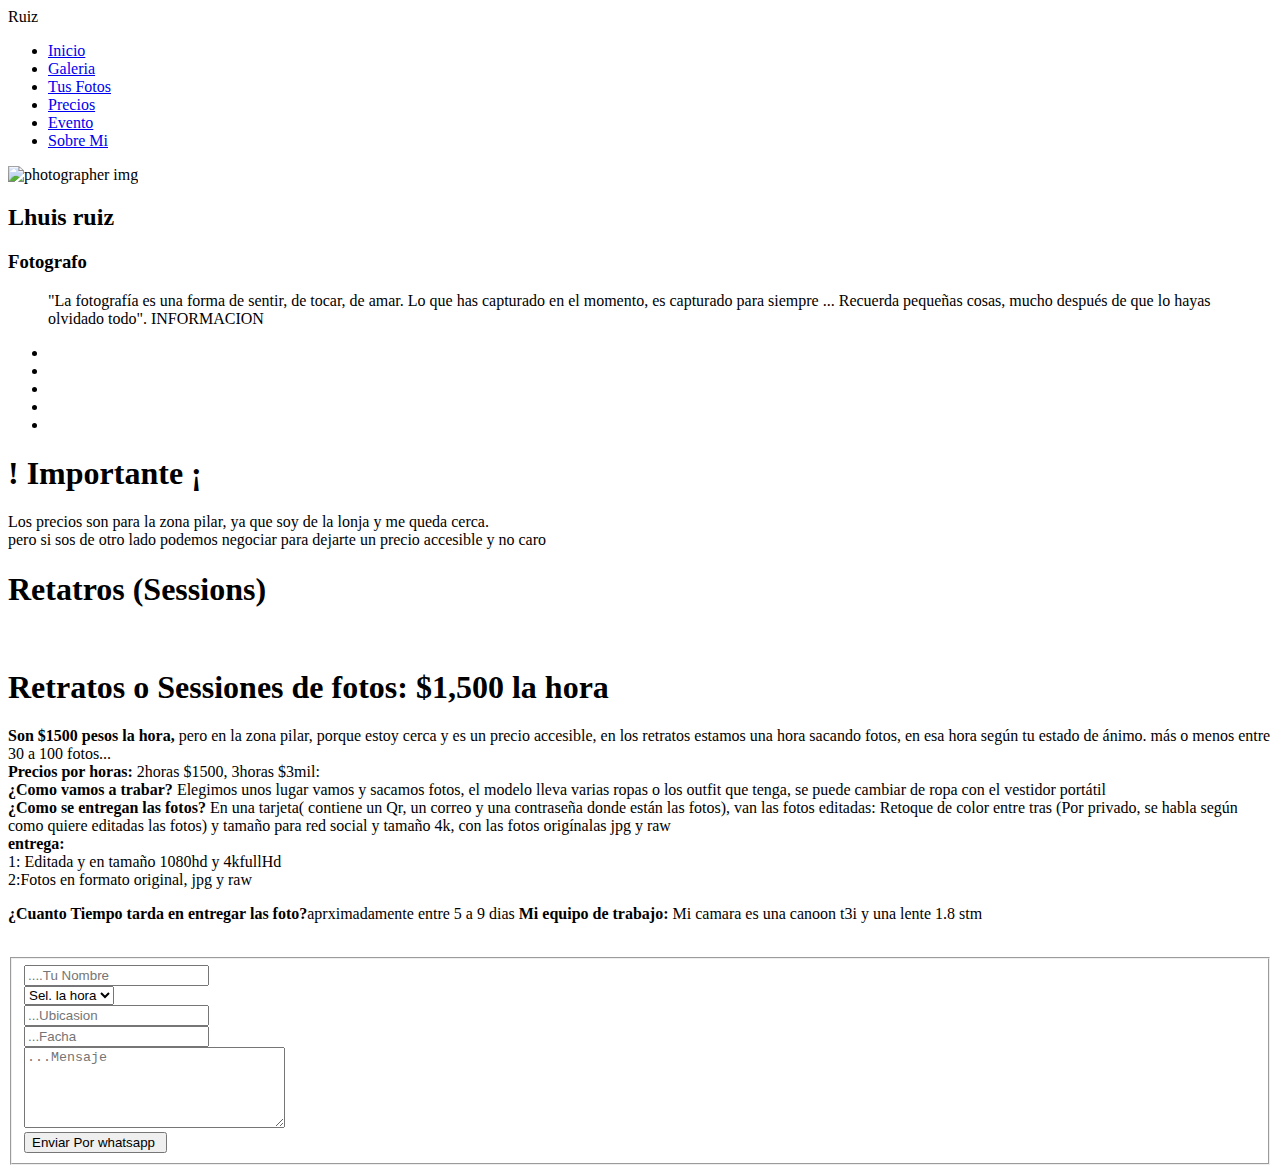
==== index.html @ cb14bfd0 "Update index.html" ====
<!DOCTYPE html>
<html>

<head>
    <meta charset="utf-8">
    <meta http-equiv="X-UA-Compatible" content="IE=edge">
    <title>Galeria</title>
    <meta name="viewport" content="width=device-width, intial-scale=1.0">
    <link rel="stylesheet" href="main.css">
    <script src="https://kit.fontawesome.com/dbed6b6114.js" crossorigin="anonymous"></script>
    <link rel="stylesheet" href="simplelightbox-master/dist/simple-lightbox.css">
    <link rel="icon"
        href="https://res.cloudinary.com/fotoqe123/image/upload/v1647659921/ABAUT/icono_yzdwpv_copia_uhvhqj.png">
    <script src="https://kit.fontawesome.com/49a769d271.js" crossorigin="anonymous"></script>
    <script src="https://ajax.googleapis.com/ajax/libs/jquery/2.1.3/jquery.min.js"></script>
    <script src="js/jquery-3.5.1.min.js"></script>
    <script src="js/main.js"></script>
    <script src="https://kit.fontawesome.com/cd33816f91.js" crossorigin="anonymous"></script>
    <link href="https://fonts.googleapis.com/css2?family=Raleway:wght@300;400;500&display=swap" rel="stylesheet">
    <link rel="stylesheet" href="css/estilos.css">
</head>

<body>

    <!-- header -->
    <header class="header">
        <div class="nav-section">
            <div class="brand-and-navBtn">
                <span class="brand-name">
                    Ruiz
                </span>
                <span class="navBtn flex">
                    <i class="fas fa-bars"></i>
                </span>
            </div>

            <!-- navigation menu -->
            <nav class="top-nav">
                <ul>
                    <li><a href="https://lhuisruiz.github.io/enlace/">Inicio</a></li>
                    <li><a href="https://lhuisruiz.github.io/galeria/">Galeria</a></li>
                    <li><a href="https://lhuisruiz.github.io/galeria/">Tus Fotos</a></li>
                    <li><a href="https://lhuisruiz.github.io/galeria/" class="active">Precios</a></li>
                    <li><a href="#">Evento</a></li>
                    <li><a href="#">Sobre Mi</a></li>
                </ul>
            </nav>

        </div>


        <div class="container about">
            <div class="about-content">
                <div class="about-img flex">
                    <img src="https://res.cloudinary.com/fotoqe123/image/upload/v1647639471/ABAUT/about-img_jicci8.jpg"
                        alt="photographer img">
                </div>
                <h2>Lhuis ruiz</h2>
                <h3>Fotografo</h3>
                <blockquote>
                    "La fotografía es una forma de sentir, de tocar, de amar. Lo que has capturado en el momento, es
                    capturado para siempre ... Recuerda pequeñas cosas, mucho después de que lo hayas olvidado todo".
                    <span>INFORMACION</span>
                </blockquote>
            </div>

            <div class="social-icons">
                <ul>

                    <li>
                        <a href="https://www.youtube.com/channel/UCDEXCMoufh1kKQC_zoiUFTA" target="_blank"><i
                                class="fa-brands fa-youtube"></i></a>
                    </li>
                    <li>
                        <a href="https://www.instagram.com/ruizlhuis/" target="_blank"><i
                                class="fab fa-instagram"></i></a>
                    </li>
                    <li>
                        <a href="https://wa.me/541144382987?TEXT=%20Hola%20como%20estas?,%20Trabajemos%20juntos..%20"
                            target="_blank"><i class="fab fa-whatsapp"></i></a>
                    </li>
                    <li>
                        <a href="https://www.tiktok.com/@ruizlhuis?" target="_blank"><i class="fab fa-tiktok"></i></a>
                    </li>
                    <li>
                        <a href="https://lhuisruiz.github.io/enlace/" target="_blank"><i
                                class="fa-solid fa-link"></i></a>
                    </li>
                </ul>
            </div>
        </div>
    </header>
    <!-- precios -->

    <div class="precios">
        <div class="inportante">
            <h1 class="titulo-inportante">! Importante  ¡</h1>
            <p>Los precios son para la zona pilar, ya que soy de la lonja y me queda cerca. <br> pero si sos de otro
                lado
                podemos negociar para dejarte un precio accesible y no caro
</p>
        </div>
        <div class="container-precios">
            <h1 class="titulo-retratos">Retatros (Sessions)</h1>
            <div class="retratos">
                <div class="columna-1">
                    <img class="retratos-img"
                        src="https://res.cloudinary.com/fotoqe123/image/upload/v1646515462/inicio/gallery1_ccekfh.jpg"
                        alt="">
                </div>
                <div class="columna-2">
                    <h1 class="texto-retratos">Retratos o Sessiones de fotos: $1,500 la hora</h1>
                    <p> <strong> Son $1500 pesos la hora,</strong> pero en la zona pilar, porque estoy cerca y es un
                        precio accesible, en
                        los retratos estamos una hora sacando fotos, en esa hora según tu estado de ánimo. más o menos entre 30 a 100 fotos... <br> <strong>Precios por horas:</strong> 2horas $1500, 3horas $3mil: <br> <strong> ¿Como vamos a trabar? </strong> Elegimos unos lugar vamos y
                        sacamos fotos, el
                        modelo lleva varias ropas o los outfit que tenga, se puede cambiar de ropa con el vestidor
                        portátil <br> <strong> ¿Como se entregan las fotos? </strong> En una tarjeta( contiene un Qr,
                        un correo y una
                        contraseña donde están las fotos), van las fotos editadas: Retoque de color entre tras (Por
                        privado, se habla según como quiere editadas las fotos) y tamaño para red social y tamaño 4k,
                        con las fotos origínalas jpg y raw<br> <strong>entrega:</strong><br>1: Editada y en tamaño
                        1080hd y 4kfullHd <br> 2:Fotos en formato original, jpg y raw

                    </p>
                    <p>
                        <strong>¿Cuanto Tiempo tarda en entregar las foto?</strong>aprximadamente entre 5 a 9 dias 
                        <strong> Mi equipo de trabajo: </strong> Mi camara es una canoon t3i y una lente 1.8 stm
                    </p>
                </div>
                <img class="retratos-img" src="img/71QU+T4QL0L._AC_SY879_.jpg" alt="">
            </div>
            <!--formulario-->
            <body class="fondo">
                <fieldset>
                    <div class="container-perfil">
                        
                    </div>
                   
                    <div class="box">
                
                        <input type="text" name="" class="pnombre" id="nombres" placeholder="....Tu Nombre"
                        autocomplete="off"
                        >
                    </div>
                    <div class="box">
                <select class="selected"  id="marca" name='valor' required>
                            <option selected disabled>Sel. la hora</option>
                            <option>1 hora</option>
                            <option>2 hora</option>
                            <option>3 hora</option>
                          </select>
                    </div>
                    
                    <div class="box">
                        <input type="text" class="pnombre"  name="" id="redes" placeholder="...Ubicasion"
                        autocomplete="off"
                        >
                    </div>
                    <div class="box">
                        <input type="text" class="pnombre"  name="" id="info" placeholder="...Facha"
                        autocomplete="off"
                        >
                    </div>
                    
            
                    
                    <div class="box">
                        <textarea name=""  class="pnombre"  id="mensaje" cols="30" rows="5"
                         placeholder="...Mensaje"></textarea>
                    </div>
                   
                    <div class="box">
                        <button id="send">Enviar Por whatsapp <img class="whatsapp" src="whatsapp.png" alt=""></button>
                    </div>
                </fieldset>
            </body>
            <script src="script.js"></script>
        </div>
    </div>
    </div>


    <footer class="footer">

    </footer>




    <script src="simplelightbox-master/dist/simple-lightbox.js"></script>

    <script src="script.js"></script>
    <script src="ap.js"></script>
</body>

</html>
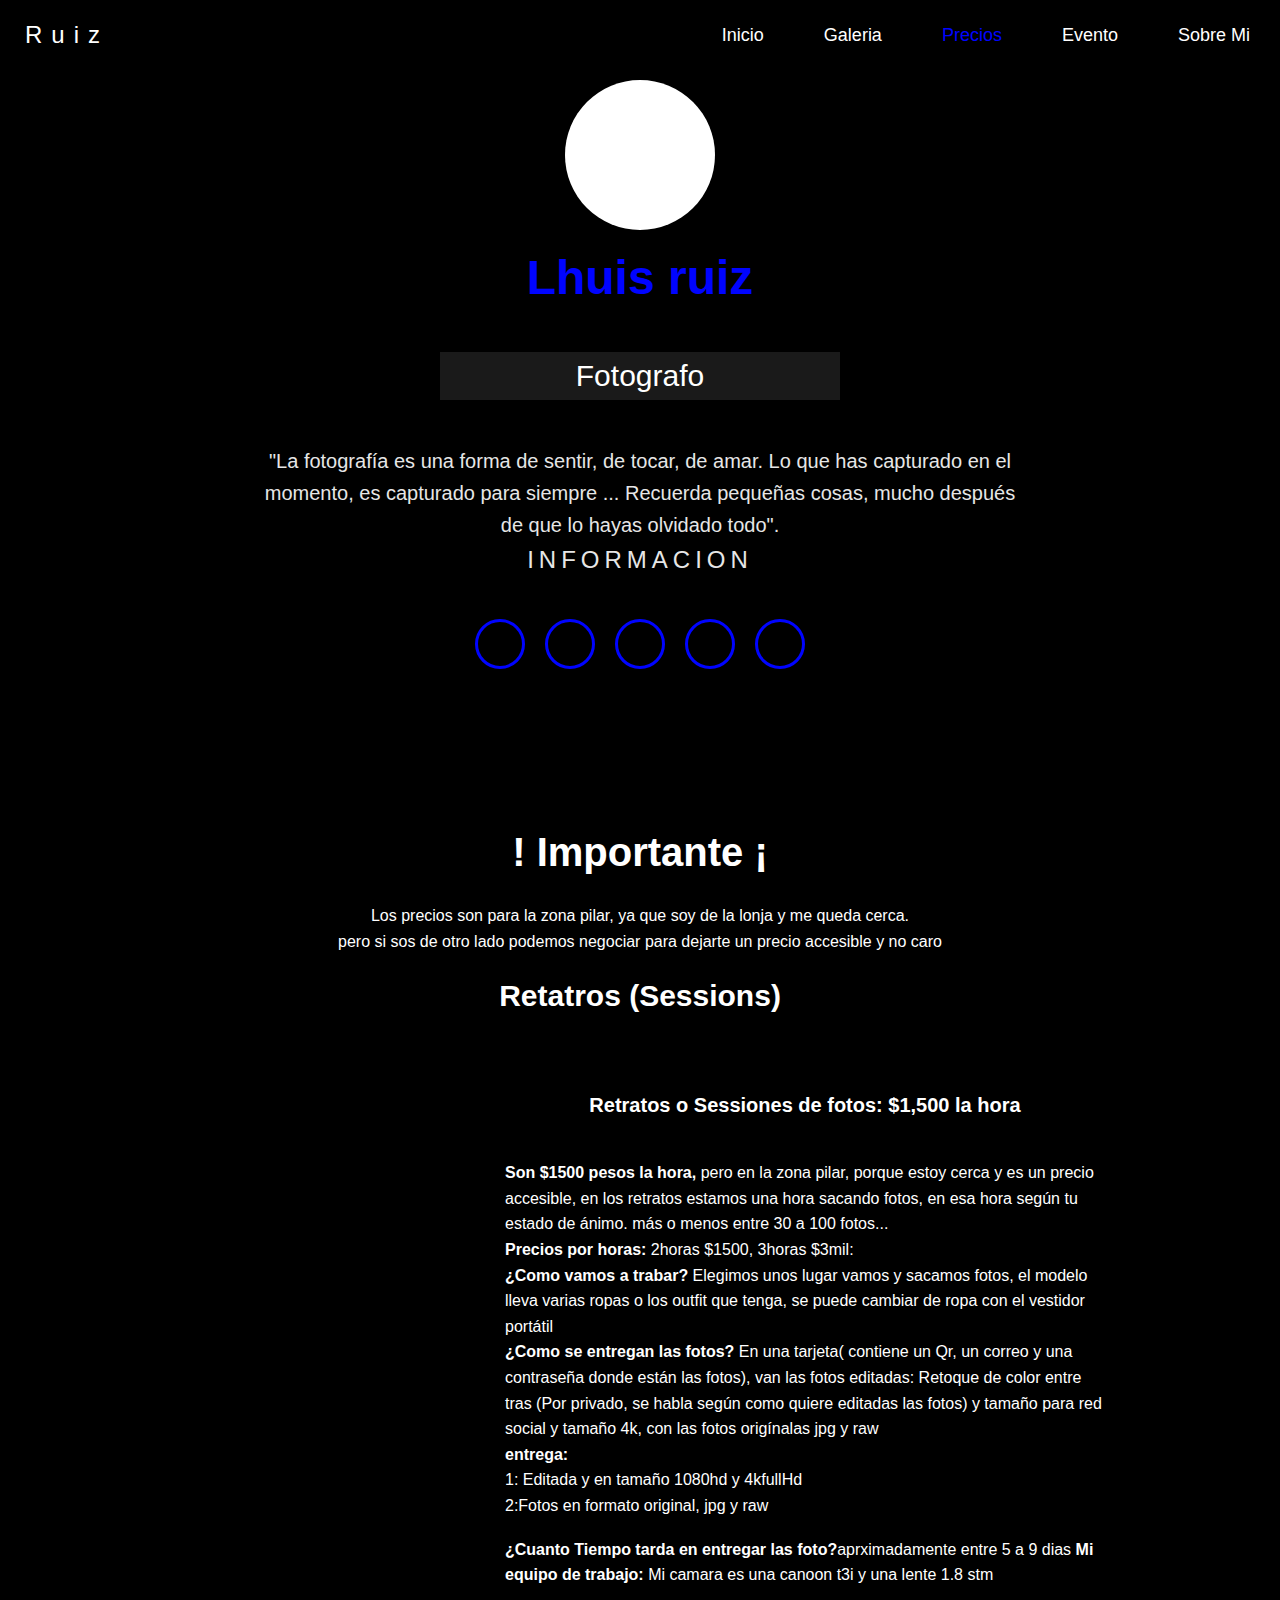
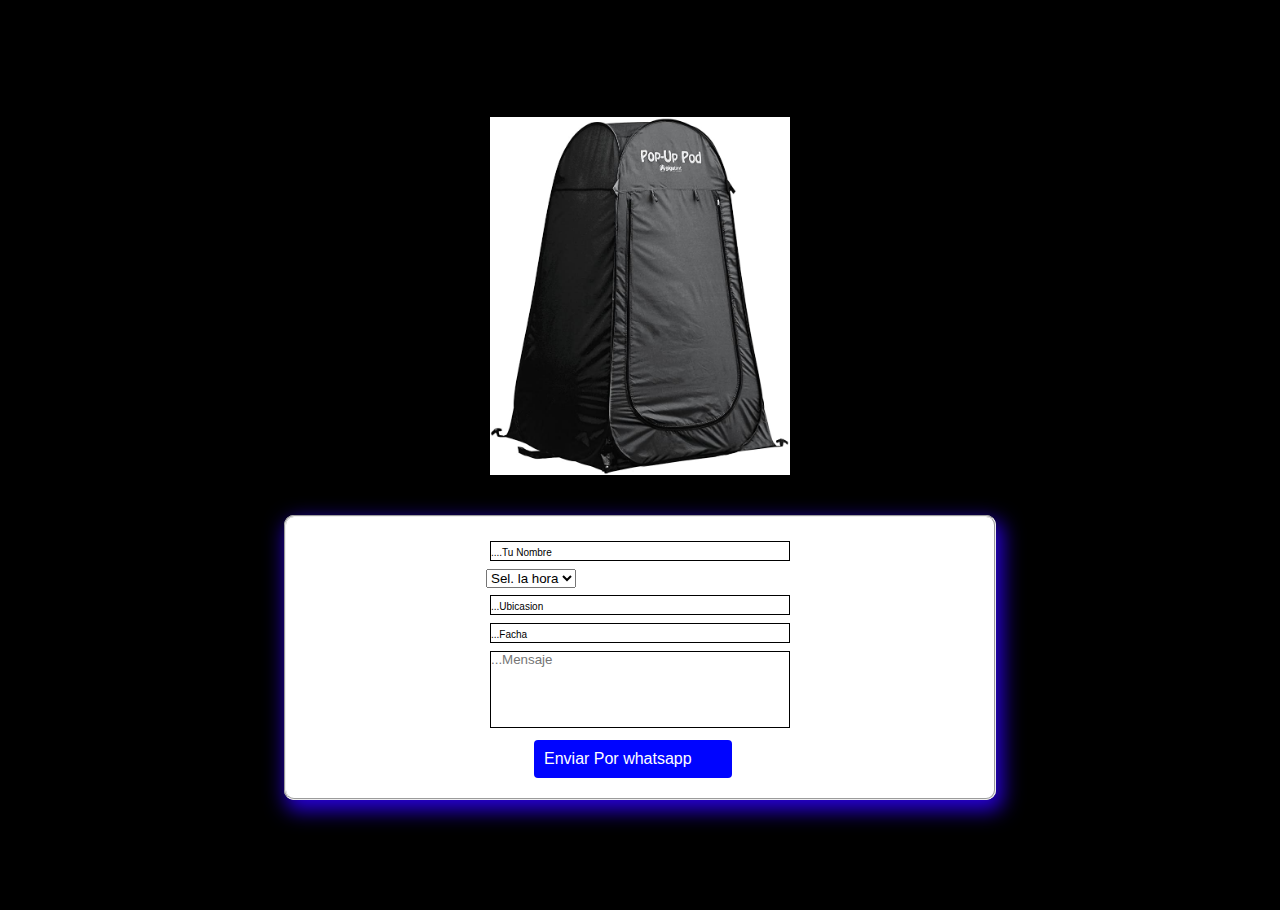
==== commit 1c3635a0: "Update index.html" ====
--- a/index.html
+++ b/index.html
@@ -39,7 +39,7 @@
                 <ul>
                     <li><a href="https://lhuisruiz.github.io/enlace/">Inicio</a></li>
                     <li><a href="https://lhuisruiz.github.io/galeria/">Galeria</a></li>
-                    <li><a href="https://lhuisruiz.github.io/galeria/">Tus Fotos</a></li>
+                  
                     <li><a href="https://lhuisruiz.github.io/galeria/" class="active">Precios</a></li>
                     <li><a href="#">Evento</a></li>
                     <li><a href="#">Sobre Mi</a></li>
--- a/main.css
+++ b/main.css
@@ -0,0 +1,910 @@
+@import url('https://fonts.googleapis.com/css2?family=Roboto:wght@100;300;400;500;700;900&display=swap');
+
+:root{
+    --white: rgb(255, 255, 255);
+    --dark: rgb(20, 20, 20);
+    --dark2: rgba(24, 24, 24, 0.856);
+    --dark3:  #000000;  
+    --lightBlue:  #0004ff;
+    --transition: all 0.5s ease;
+}
+*{
+    padding: 0;
+    margin: 0;
+    box-sizing: border-box; 
+    font-family: 'Roboto', sans-serif;
+}
+body{
+    line-height: 1.6;
+    background-color: var(--dark3);
+}
+img{
+    width: 100%;
+    display: block;
+}
+ul li{
+    list-style: none;
+}
+a{
+    text-decoration: none;
+    color: rgb(255, 255, 255);
+    display: contents;
+}
+
+
+h1, h2, h3, h4, h5, h6, p{
+    margin: 9px 0;
+    color: var(--white);
+}
+.icon-red{
+    display: flex;
+    justify-content: center;
+    align-content: center;
+    flex-direction: row;
+    margin: 20px;
+}
+.pop{
+    width: 40px;
+    height: auto;
+    display: flex;
+    margin: 5px;
+}
+
+/********************** Utility Classes *******************/
+.flex{
+    display: flex;
+    justify-content: center;
+    align-items: center;
+}
+.container{
+    width: 90vw;
+    margin: 0 auto;
+}
+.fotos-original{
+    background-color: rgb(255, 255, 255);
+    color: var(--lightBlue);
+    border: none;
+    display: block;
+    width: 230px;
+    text-align: center;
+    font-size: 15px;
+    padding: 12px;
+    border: 2px solid ;
+    border-radius: 25px;
+    margin: 15px 0;
+    margin-left: auto;
+    margin-right: auto;
+    
+}
+.fotos-original:hover{
+    background: var(--darkGreen);
+    color: #fff;
+}
+.container-galeria{
+    width: 100%;
+
+}
+.btn-galeria{
+    background-color: rgb(0, 0, 0);
+    color: var(--lightBlue);
+    border: none;
+    display: block;
+    width: 280px;
+    text-align: center;
+    font-size: 15px;
+    padding: 5px;
+    border: 2px solid ;
+    border-radius: 25px;
+    margin: 15px auto;
+    
+}
+.btn-galeria:hover{
+    background: var(--darkGreen);
+    color: rgb(255, 255, 255);
+}
+.btn{
+    background: var(--darkGreen);
+    border: none;
+    display: block;
+    width: 150px;
+    text-align: center;
+    color: var(--darkGreen);
+    text-transform: uppercase;
+    background: transparent;
+    font-size: 15px;
+    padding: 12px;
+    border: 2px solid var(--darkGreen);
+    border-radius: 25px;
+    margin: 15px 0;
+    transition: var(--transition);
+}
+.btn:hover{
+    background: var(--darkGreen);
+    color: #fff;
+}
+.active{
+    color: var(--lightBlue)!important;
+}
+
+/**************** end of Utility Classes *******************/
+
+/********************** Header styling *********************/
+
+.header{
+    min-height: 90vh;
+    background: linear-gradient(rgba(0, 0, 0, 0.6), rgba(0, 0, 0, 0.6)), url("https://res.cloudinary.com/fotoqe123/image/upload/v1647639472/ABAUT/header_qakwad.jpg") center/cover no-repeat;
+    color: #fff;
+}
+
+.top-nav a{
+    color: #fff;
+}
+.brand-and-navBtn{
+    background: #000;
+    position: relative;
+    z-index: 999;
+    height: 70px;
+    display: flex;
+    justify-content: space-between;
+    align-items: center;
+    font-weight: 500;
+    font-size: 24px;
+    padding: 15px 25px;
+    color: var(--white);
+}
+.brand-name{
+    letter-spacing: 9px;
+    cursor: pointer;
+}
+.navBtn{
+    width: 40px;
+    height: 40px;
+    border: 1px solid var(--white);
+    cursor: pointer;
+}
+.navBtn:hover{
+    background: #fff;
+    color: #000;
+    transition: var(--transition);
+}
+.top-nav{
+    background: #000;
+    transform: translateY(-600px);
+    transition: var(--transition);
+}
+.showNav{
+    transform: translateY(0);
+}
+.search-icon{
+    display: none;
+}
+.top-nav ul li{
+    padding: 10px 0;
+}
+.top-nav ul a{
+    position: relative;
+    font-weight: 500;
+    font-size: 18px;
+    text-align: center;
+    display: block;
+}
+.top-nav ul a::after{
+    content: "";
+    height: 2px;
+    background: var(--lightBlue);
+    position: absolute;
+    bottom: -5px;
+    left: 50%;
+    transform: translateX(-50%);
+    width: 0;
+    transition: var(--transition);
+}
+.top-nav ul a:hover::after{
+    width: 100px;
+}
+.about{
+    margin-top: -250px;
+}
+/*Tamaño*/
+.about-content img{
+    width: 140px;
+    height: 140px;
+    border-radius: 50%;
+}
+.about-img{
+    background: #fff;
+    width: 150px;
+    height: 150px;
+    margin: 10px auto;
+    border-radius: 50%;
+}
+.about-content h2{
+    font-size: 48px;
+    text-align: center;
+    margin-bottom: 35px;
+    color: var(--lightBlue);
+}
+.about-content h3{
+    color: #fff;
+    font-size: 30px;
+    font-weight: 100;
+    background: rgba(255, 255, 255, 0.1);
+    width: 400px;
+    margin: 35px auto;
+    text-align: center;
+}
+blockquote{
+    margin-top: 5px;
+    font-size: 20px;
+    font-weight: 300;
+    opacity: 0.9;
+    width: 60vw;
+    margin: 45px auto 15px auto;
+    text-align: center;
+}
+blockquote span{
+    font-size: 24px;
+    text-transform: uppercase;
+    color: var(--white);
+    font-weight: 300;
+    letter-spacing: 5px;
+    display: block;
+}
+.social-icons{
+    width: 350px;
+    margin: 40px auto 0 auto;
+    padding-bottom: 30px;
+}
+.social-icons ul a{
+    color: #f7f7f7;
+    font-size: 30px;
+    display: block;
+    width: 50px;
+    height: 50px;
+    border: 3px solid var(--lightBlue);
+    border-radius: 50%;
+    display: flex;
+    justify-content: center;
+    align-items: center;
+    transition: var(--transition);
+}
+.social-icons ul{
+    display: flex;
+    justify-content: space-around;
+}
+.social-icons ul a:hover{
+    background: var(--lightBlue);
+    border-color: var(--lightBlue);
+}
+
+.social-icons-2{
+    width: 350px;
+    margin: 40px auto 0 auto;
+    padding-bottom: 30px;;
+}
+.social-icons-2 ul a{
+    color: rgb(255, 255, 255);
+    font-size: 30px;
+    display: block;
+    width: 50px;
+    height: 50px;
+    border: 1px solid rgb(255, 255, 255);
+    border-radius: 50%;
+    display: flex;
+    justify-content: center;
+    align-items: center;
+    transition: var(--transition);
+}
+.social-icons-2 ul{
+    display: flex;
+    justify-content: space-around;
+}
+.social-icons-2 ul a:hover{
+    background: var(--lightBlue);
+    border-color: var(--lightBlue);
+}
+
+/********************* End of Header ***********************/
+
+/*********************** Main section ********************/
+
+/**************** index.html *************/
+
+/* section one */
+.section-one{
+    margin: 40px 0;
+    min-height: 100vh;
+}
+.sec-one-left{
+    height: 100vh;
+    background: url("https://sn3302files.storage.live.com/[base64]/project-main.jpg?psid=1&width=475&height=613") center/cover no-repeat;
+    box-shadow: 0px 0px 14px -1px rgba(0, 0, 0, 0.75);
+    -webkit-box-shadow: 0px 0px 14px -1px rgba(0, 0, 0, 0.75);
+    -moz-box-shadow: 0px 0px 14px -1px rgba(0, 0, 0, 0.75);
+}
+.sec-one-left div{
+    color: #fff;
+    height: 100%;
+    display: flex;
+    flex-direction: column;
+    justify-content: flex-end;
+    padding: 30px;
+    padding-bottom: 107;
+}
+.sec-one-left div h3{
+    font-size: 28px;
+    opacity: 0.9;
+}
+.sec-one-left div p{
+    font-weight: 300;
+    opacity: 0.8;
+    padding-bottom: 10%;
+}
+.sec-one-right h3{
+    color: var(--lightGrey);
+}
+.sec-one-right >h3{
+    text-align: center;
+}
+.sec-one-right p{
+    opacity: 0.9;
+    font-weight: 300;
+    color: #fff;
+    
+}
+.work-content{
+    margin: 50px 0;
+}
+.work-imgs{
+    display: grid;
+    grid-template-columns: repeat(2, 1fr);
+    grid-column-gap: 20px;
+}
+.work-img-1{
+    background: linear-gradient(rgba(0, 0, 0, 0), rgba(0, 0, 0, 0.6)), url("https://sn3302files.storage.live.com/[base64]/porject-1.jpg?psid=1&width=613&height=613&cropMode=center") center/cover no-repeat;
+    height: 400px;
+    transition: var(--transition);
+}
+.work-img-2{
+    background: linear-gradient(rgba(0, 0, 0, 0), rgba(0, 0, 0, 0.6)), url("https://sn3302files.storage.live.com/[base64]/porject-2.jpg?psid=1&width=492&height=613") center/cover no-repeat;
+    height: 400px;
+    transition: var(--transition);
+}
+.work-imgs div:hover{
+    box-shadow: 0 0 8px #000;
+    -webkit-box-shadow: 0 0 8px #000;
+    -moz-box-shadow: 0 0 8px #000;
+}
+
+
+.inst-foto1{
+    color: rgba(255, 255, 255, 0.582);
+    font-size: 250%;
+    margin: 10px;
+
+}
+
+.inst-foto2{
+    color: rgba(255, 255, 255, 0.582);
+    font-size: 250%;
+    margin: 10px;
+
+}
+
+.button {
+    background-color: var(--dark3);
+    border: none;
+    color: var(--white);
+    padding: 10px 30px;
+    text-align: center;
+    font-size: 15px;
+    width: 96%;
+    margin: 4px -1px;
+    opacity: 0.8;
+    transition: 0.3s;
+    display: inline-block;
+    text-decoration: none;
+    cursor: pointer;
+    margin: 4px 2px;
+  }
+
+.button-2 {
+    background-color: var(--dark3);
+    border: none;
+    color: var(--white);
+    padding: 10px 1px;
+    text-align: center;
+    font-size: 15px;
+    width: 47%;
+    margin: 4px -1px;
+    opacity: 0.8;
+    transition: 0.3s;
+    display: inline-block;
+    text-decoration: none;
+    cursor: pointer;
+    margin: 4px 2px;
+  }
+
+
+
+/* section two */
+.section-two{
+    margin: 40px 0;
+}
+.section-two h2{
+    text-align: center;
+    font-size: 40px;
+    color: #fff;
+}
+.section-two span{
+    color: var(--darkGrey);
+    text-align: center;
+    display: block;
+    font-size: 20px;
+    margin-bottom: 30px;
+}
+.insta-imgs{
+    display: grid;
+    grid-template-columns: repeat(2, 1fr);
+}
+.insta-imgs > div{
+    position: relative;
+    color: #fff;
+}
+.icon-overlay{
+    position: absolute;
+    color: #fff;
+    top: 0;
+    left: 0;
+    width: 100%;
+    height: 100%;
+    font-size: 50px;
+    background: rgba(60, 50, 194, 0.4);
+    opacity: 0;
+    transition: var(--transition);
+}
+.insta-imgs > div:hover .icon-overlay{
+    opacity: 1;
+    color: #fff;
+    text-decoration: none;
+}
+
+
+.selecciones{
+    margin-top: 1px;
+    margin-bottom: 1px;
+    color: var(--white)
+    font-weight: 300;
+}
+
+
+.enlase-contacto{
+    color: var(--lightBlue);
+    font-size: 19px;
+    font-weight: 700;
+}
+.p-arriba{
+    margin-top: 20px;
+}
+.p-abajo{
+    margin-left: 50px;
+}
+/************* end of index.html ***********/
+
+
+
+/**************** gallery.html ***************/
+
+/* section three */
+.section-three{
+    margin: 40px 0;
+}
+.single-img{
+    position: relative;
+    margin: 10px;
+}
+.single-img-content{
+    position: absolute;
+    bottom: 0;
+    left: 0;
+    right: 0;
+    color: #fff;
+    padding: 5px 30px;
+    background: var(--dark2);
+}
+.single-img-content h3{
+    font-size: 18px;
+    font-weight: 300;
+    
+}
+
+/************** end of gallery.html ***********/
+
+
+
+/****************** blog.html ****************/
+
+/* section four */
+.section-four{
+    margin: 40px 0;
+}
+.blog{
+    margin: 40px 0;
+}
+.blog-content{
+    padding: 25px;
+    background: #f7f7f7;
+}
+.blog span{
+    display: block;
+}
+.badge{
+    background: var(--lightBlue);
+    width: 140px;
+    border-radius: 5px;
+    padding: 5px 0;
+    color: #fff;
+    text-align: center;
+    margin-bottom: 8px;
+}
+.misc-info{
+    font-size: 14px;
+    color: var(--dark);
+    margin-top: 16px;
+}
+.blog-title{
+    font-size: 20px;
+    font-weight: 900;
+}
+.blog-text{
+    font-weight: 300;
+}
+
+/*************** end of blog.html ***********/
+
+
+
+/*************** contact.html **************/
+
+/* section five */
+.section-five{
+    margin: 40px 0;
+}
+.section-five .container div{
+    margin: 20px 0;
+}
+.contact-top{
+    text-align: center;
+}
+.contact-top h3{
+    font-size: 28px;
+}
+.contact-top p{
+    font-weight: 300;
+    width: 70%;
+    margin: 0 auto;
+}
+.contact-middle div{
+    text-align: center;
+    padding: 25px 0;
+    background: var(--dark);
+    color: #fff;
+}
+.contact-middle div span{
+    display: block;
+}
+.contact-icon{
+    font-size: 30px;
+}
+.contact-middle div span:nth-child(2){
+    font-size: 18px;
+    font-weight: bold;
+}
+.contact-middle div p{
+    font-weight: 300;
+    opacity: 0.7;
+}
+.contact-bottom{
+    margin-top: 50px!important;
+}
+.form input[type = "text"], .form input[type = "email"], .form textarea{
+    width: 100%;
+    font-size: 16px;
+    padding: 10px 15px;
+    margin: 10px 0;
+    border: 1px solid var(--lightBlue);
+    outline: none;
+    border-radius: 5px;
+}
+.contact-bottom .form{
+    padding: 0 20px;
+}
+
+
+/************** end of contact.html **********/
+
+
+
+/******************* Footer Styling *****************/
+
+.footer{
+    background: var(--dark3);
+    color: #fff;
+    padding: 40px 0;
+    text-align: center;
+}
+.footer-container > div{
+    margin: 40px 0;
+}
+.footer-container h2{
+    color: var(--white);
+    font-size: 26px;
+    font-weight: 500;
+    letter-spacing: 7px;
+}
+.footer-container p{
+    opacity: 0.7;
+}
+.subs{
+    background: #000;
+    width: 350px;
+    display: flex;
+    justify-content: space-between;
+    align-items: center;
+    margin: 30px auto;
+}
+.subs i{
+    font-size: 26px;
+    flex: 10%;
+    display: block;
+}
+.subs input{
+    flex: 60%;
+    background: transparent;
+    border: none;
+    font-size: 16px;
+    padding: 0 5px;
+    outline: 0;
+    color: #fff;
+}
+.subs button{
+    flex: 30%;
+    font-size: 16px;
+    padding: 15px 20px;
+    font-weight: bold;
+    background: var(--lightBlue);
+    border: none;
+    transition: var(--transition);
+    cursor: pointer;
+}
+.subs button:hover{
+    color: #fff;
+}
+.footer > p{
+    text-align: center;
+    font-size: 14px;
+}
+
+
+
+.container-categoria{
+    width: 100%;
+    background-color: rgb(2, 10, 29);
+    padding: 20px 0;
+}
+
+.container-categoria ul{
+    display: flex;
+    justify-content: space-around;
+    
+}
+.container-categoria ul li a{
+    color: #fff;
+    font-family: 'Roboto', sans-serif;
+    font-size: 20px;
+    padding: 4px 10px;
+    background-color: rgba(31, 0, 170, 0.945);
+    border-radius: 50px;
+
+}
+.red-social{
+    color: rebeccapurple;
+    margin-top: 10px;
+    margin-right: 10px;
+    margin-left: 10%;
+}
+
+************** end of footer ****************
+
+
+
+/***************** Media Queries *****************/
+
+@media screen and (min-width: 678px){
+    /* section five */
+    .contact-middle{
+        display: grid;
+        grid-template-columns: repeat(4, 2fr);
+        grid-column-gap: 20px;
+    }
+
+}
+
+@media screen and (min-width: 800px){
+    /* section two */
+    .insta-imgs{
+        grid-template-columns: repeat(4, 1fr);
+    }
+
+    /* section three */
+    .gallery{
+        display: grid;
+        grid-template-columns: repeat(2, 1fr);
+    }
+
+    /* section four */
+    .blog-wrapper-sm{
+        display: grid;
+        grid-template-columns: repeat(2, 1fr);
+        grid-gap: 20px;
+    }
+    
+}
+
+@media screen and (min-width: 992px){
+    /* header & footer */
+    .nav-section{
+        display: flex;
+        justify-content: space-between;
+    }
+    .navBtn{
+        display: none;
+    }
+    .brand-and-navBtn{
+        flex: 0 0 10%;
+        background: none;
+    }
+    .top-nav{
+        flex: 0 1 80%;
+        display: flex;
+        justify-content: flex-end;
+        align-items: center;
+        transition: transform 0s ease;
+        transform: translateY(0);
+        background: transparent;
+    }
+    .top-nav ul{
+        display: flex;
+    }
+    .top-nav ul li{
+        margin-right: 30px;
+        margin-left: 30px;
+    }
+    .about{
+        margin-top: 0;
+    }
+    .search-icon{
+        flex: 0 0 10%;
+        display: block;
+        display: flex;
+        justify-content: center;
+        align-items: center;
+        font-size: 24px;
+        cursor: pointer;
+        transition: var(--transition);
+    }
+    .search-icon i:hover{
+        transform: scale(1.2);
+    }
+
+    /* section five */
+    .contact-middle{
+        grid-template-columns: repeat(4, 1fr);
+    }
+    .contact-bottom{
+        display: grid;
+        grid-template-columns: repeat(2, 1fr);
+        grid-column-gap: 40px;
+    }
+}
+
+
+@media screen and (min-width: 1000px){
+    /* section one */
+    .section-one .container{
+        display: grid;
+        grid-template-columns: repeat(2, 1fr);
+        grid-column-gap: 50px;
+    }
+    .sec-one-left{
+        align-self: center;
+    }
+    .work-content{
+        margin-top: 0;
+    }
+    .sec-one-left{
+        height: 100%;
+    }
+
+    /* section four */
+    .blog-wrapper-lg{
+        display: grid;
+        grid-template-columns: repeat(3, 1fr);
+        grid-gap: 20px;
+    }
+
+    /* footer */
+    .footer-container{
+        display: grid;
+        grid-template-columns: repeat(3, 1fr);
+        grid-gap: 20px;
+    }
+}
+
+@media screen and (min-width: 1200px){
+    /* footer */
+    .footer-container > div{
+        width: 60%;
+        margin-left: auto;
+        margin-right: auto;
+    }
+
+    /* section three */
+    .gallery{
+        grid-template-columns: repeat(4, 2fr);
+    }
+}
+
+@media screen and (min-width: 1400px){
+    /* section four */
+    .blog-wrapper-sm{
+        grid-template-columns: repeat(4, 2fr);
+    }
+}
+
+/*************** extra small sized screen ******************/
+
+@media screen and (max-width: 500px){
+    /* overall styling */
+    .header{
+        padding-bottom: 30px;
+    }
+
+    .about-content h3{
+        width: 100%;
+    }
+    .about-content blockquote{
+        font-size: 16px;
+        width: 100%;
+    }
+    .subs{
+        width: 280px;
+    }
+    .subs i{
+        display: none;
+    }
+    .subs input{
+        width: 100%;
+    }
+    .subs button{
+        padding-left: 8px;
+        padding-right: 8px;
+    }
+    h2{
+        font-size: 30px!important;
+    }
+    h3{
+        font-size: 20px!important;
+    }
+    p{
+        font-size: 15px;
+    }
+    .btn{
+        font-size: 14px;
+        padding: 8px 0;
+    }
+    .work-imgs{
+        grid-template-columns: 1fr;
+        grid-row-gap: 20px;
+    }
+}
--- a/css/estilos.css
+++ b/css/estilos.css
@@ -0,0 +1,213 @@
+*{
+    margin: 0;
+    padding: 0;
+    box-sizing: border-box;
+    font-family: 'Raleway';
+}
+
+.texto{
+    margin: 30px auto;
+    width: 80%;
+}
+
+
+
+.texto p{
+    font-size: 20px;
+}
+.precios{
+    width: 100%;
+    display: flex;
+    justify-content: center;
+    align-items: center;
+    flex-direction: column;
+}
+.inportante{
+    width: 80%;
+    height: auto;
+    display: flex;
+    justify-content: center;
+    align-items: center;
+    flex-direction: column;
+    text-align: center;
+    
+}
+.titulo-inportante{
+    font-size: 40px;
+    margin-top: 10px;
+    margin-bottom: 10px;
+    
+}
+.container-precios{
+    width: 100%;
+    height: auto;
+    display: flex;
+    flex-wrap: wrap;
+    flex-direction: row;
+    align-content: center;
+    justify-content: center;
+    align-items: center;
+}
+.retratos{
+    width: 100%;
+    height: auto;
+    display: flex;flex-direction: row;
+    align-content: center;
+    justify-content: center;
+    align-items: center; flex-wrap: wrap;
+
+}
+.titulo-retratos{
+    font-size: 30px;
+    
+    font-weight: 800;
+    display: flex;
+   
+    }
+.retratos-img{
+    width: 300px;
+    height: auto;
+    margin: 90px 20px 10px 20px;
+    
+}
+@media only screen and (max-width: 980px){
+    .retratos-img{
+        
+        margin: 10px 20px 10px 20px;}
+}
+.columna-1{
+    width: 310px;
+    margin: 10px;
+    display: flex;
+    justify-content: center;
+    align-items: center;
+    flex-wrap: wrap;
+ 
+}
+.columna-2{
+    width: 600px;
+    height: auto;
+    margin: 30px;
+    display: flex;
+    justify-content: center;
+    align-items: center;
+    flex-wrap: wrap;
+   
+}
+
+
+.texto-retratos{
+    font-size: 20px;
+    margin: 30px;
+    text-align: center;
+}
+.btn-abrir{
+    background: #0004ff;
+    color:#fff;
+    padding: 10px;
+    display: inline-block;
+    border: none;
+    cursor: pointer;
+}
+
+/*from*/
+*{
+    font-family: Arial, Helvetica, sans-serif;
+}
+.fondo{
+    background-image: url("imgg.jpeg");
+    background-size: cover;
+    background-attachment: fixed;
+    background-repeat: no-repeat;
+}
+h1{
+    text-align: center;
+    font-family: Arial, Helvetica, sans-serif;
+}
+h6{
+    padding: 5px;
+    color: rgba(31, 31, 31, 0.795);
+    margin-top: 10px;
+    margin-bottom: 10px;
+    text-shadow: 3px 3px 3px rgba(0, 0, 0, 0.112);
+    font-family: Arial, Helvetica, sans-serif;
+    font-weight: 300;
+    text-align: center;
+}
+input::placeholder {
+    color: rgb(0, 0, 0);
+    font-size: 10PX;
+    background-color: rgba(6, 214, 58, 0);
+}
+
+fieldset{
+    width: 20rem;
+    height: auto;
+    margin: 30px;
+    padding: 10px;
+    background-color: rgb(255, 255, 255);
+    border-radius: 10px;
+    -webkit-border-radius: 10px;
+    -moz-border-radius: 10px;
+    -ms-border-radius: 10px;
+    -o-border-radius: 10px;
+    box-shadow: 4px 8px 20px 3px rgb(39 0 213);
+}
+@media screen and (min-width: 480px) {
+    fieldset {
+        padding: 20px 200px;
+    }
+  }
+.box input{
+    width: 300px;
+    height: 20px;
+    margin: 4px;
+}
+.box textarea{
+    resize: none;
+    width: 300px;
+    margin: 4px;
+}
+.box button{
+    margin-left: 3rem;
+    background-color: #0004ff;
+    border: 0px;
+    padding: 10px 10px;
+    color: white;
+    font-size: 1rem;
+    outline: none;
+    border-radius: 4px;
+    -webkit-border-radius: 4px;
+    -moz-border-radius: 4px;
+    -ms-border-radius: 4px;
+    -o-border-radius: 4px;
+    display: flex;
+    justify-content: center;
+}
+.whatsapp{
+    width: 20px;
+    margin-left: 10px;
+}
+.whatsapp:hover{
+    width: 21px ;
+}
+
+.img-perfil{
+    width: 100px;
+    border-radius: 50px;
+    box-shadow: 4px 4px 9px rgba(0, 0, 0, 0.587);
+    margin-top: -64px;
+    margin-bottom: 20px;
+   
+}
+.container-perfil{
+    display: flex;
+    justify-content: center;
+}
+
+.pnombre {
+    background-color: rgba(241, 241, 241, 0);
+    list-style: none;
+    border: 1px solid black;
+    
+  }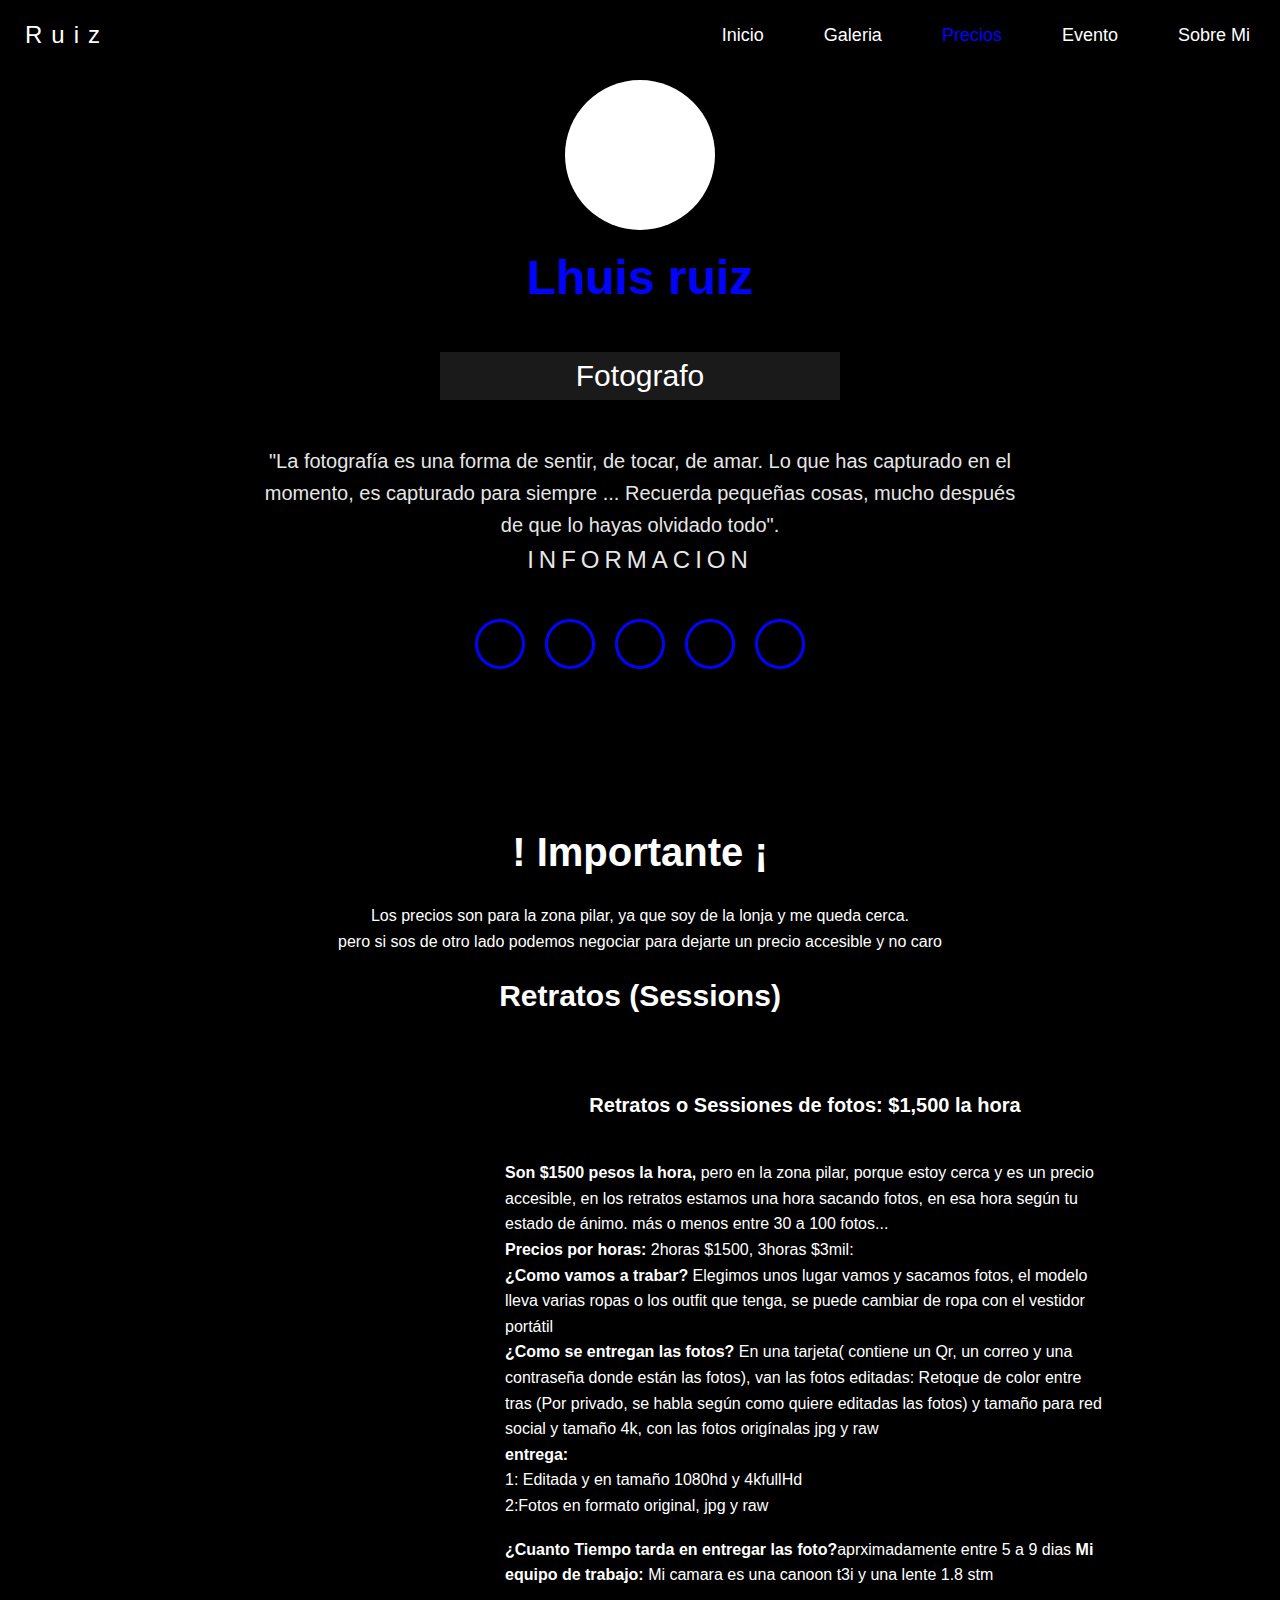
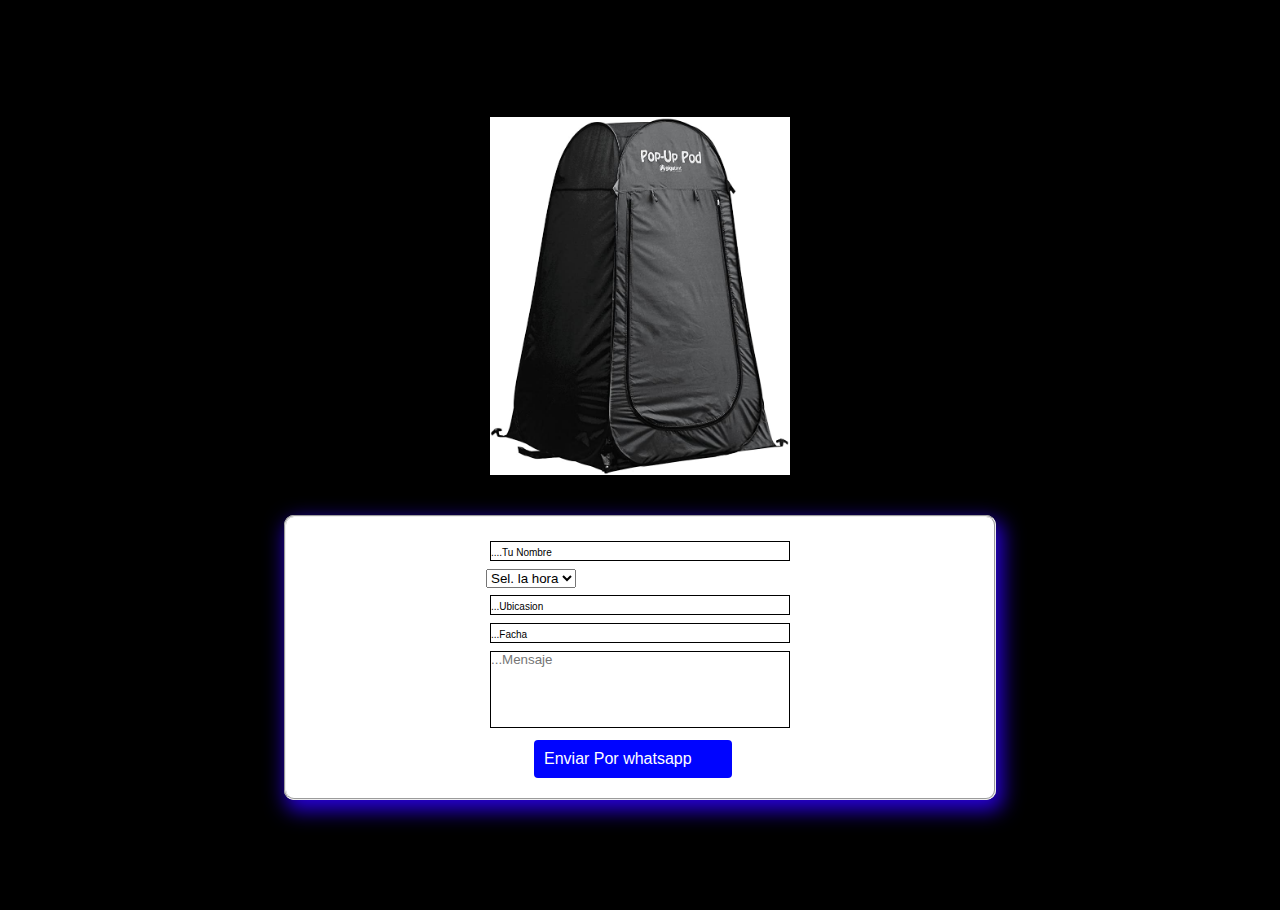
==== commit f6314717: "Update index.html" ====
--- a/index.html
+++ b/index.html
@@ -39,8 +39,7 @@
                 <ul>
                     <li><a href="https://lhuisruiz.github.io/enlace/">Inicio</a></li>
                     <li><a href="https://lhuisruiz.github.io/galeria/">Galeria</a></li>
-                  
-                    <li><a href="https://lhuisruiz.github.io/galeria/" class="active">Precios</a></li>
+                    <li><a href="https://lhuisruiz.github.io/galeria2/" class="active">Precios</a></li>
                     <li><a href="#">Evento</a></li>
                     <li><a href="#">Sobre Mi</a></li>
                 </ul>
@@ -101,7 +100,7 @@
 </p>
         </div>
         <div class="container-precios">
-            <h1 class="titulo-retratos">Retatros (Sessions)</h1>
+            <h1 class="titulo-retratos">Retratos (Sessions)</h1>
             <div class="retratos">
                 <div class="columna-1">
                     <img class="retratos-img"
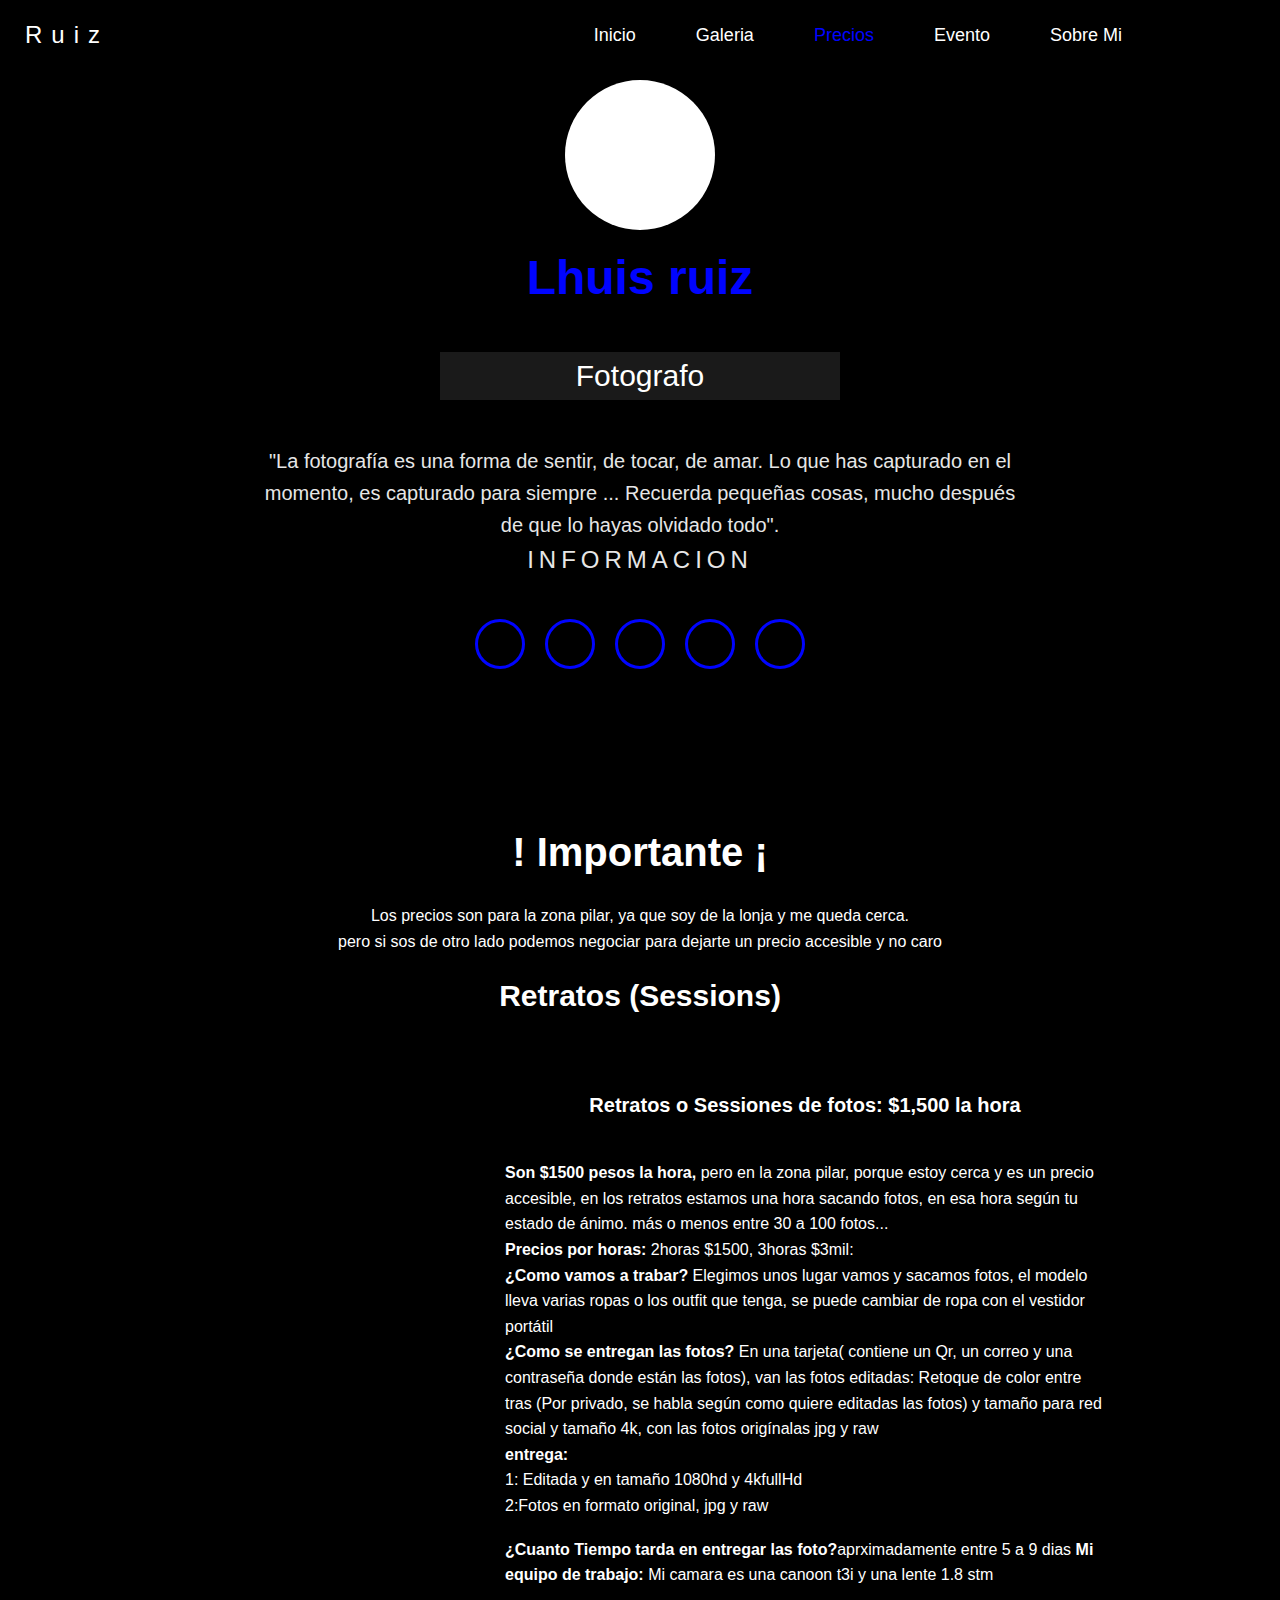
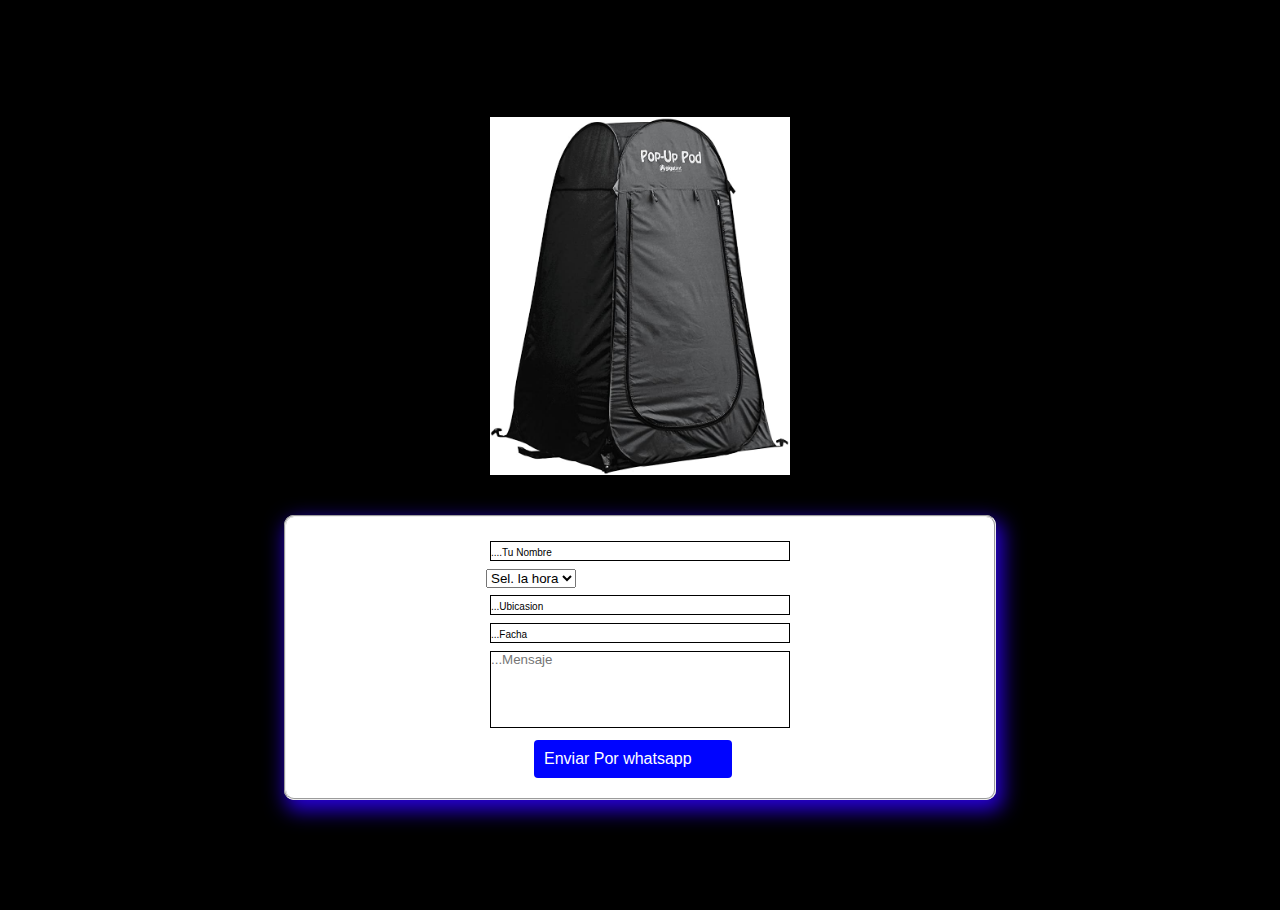
==== commit cfd2526f: "Update index.html" ====
--- a/index.html
+++ b/index.html
@@ -44,7 +44,9 @@
                     <li><a href="#">Sobre Mi</a></li>
                 </ul>
             </nav>
-
+ <span class="search-icon">
+               
+            </span>
         </div>
 
 
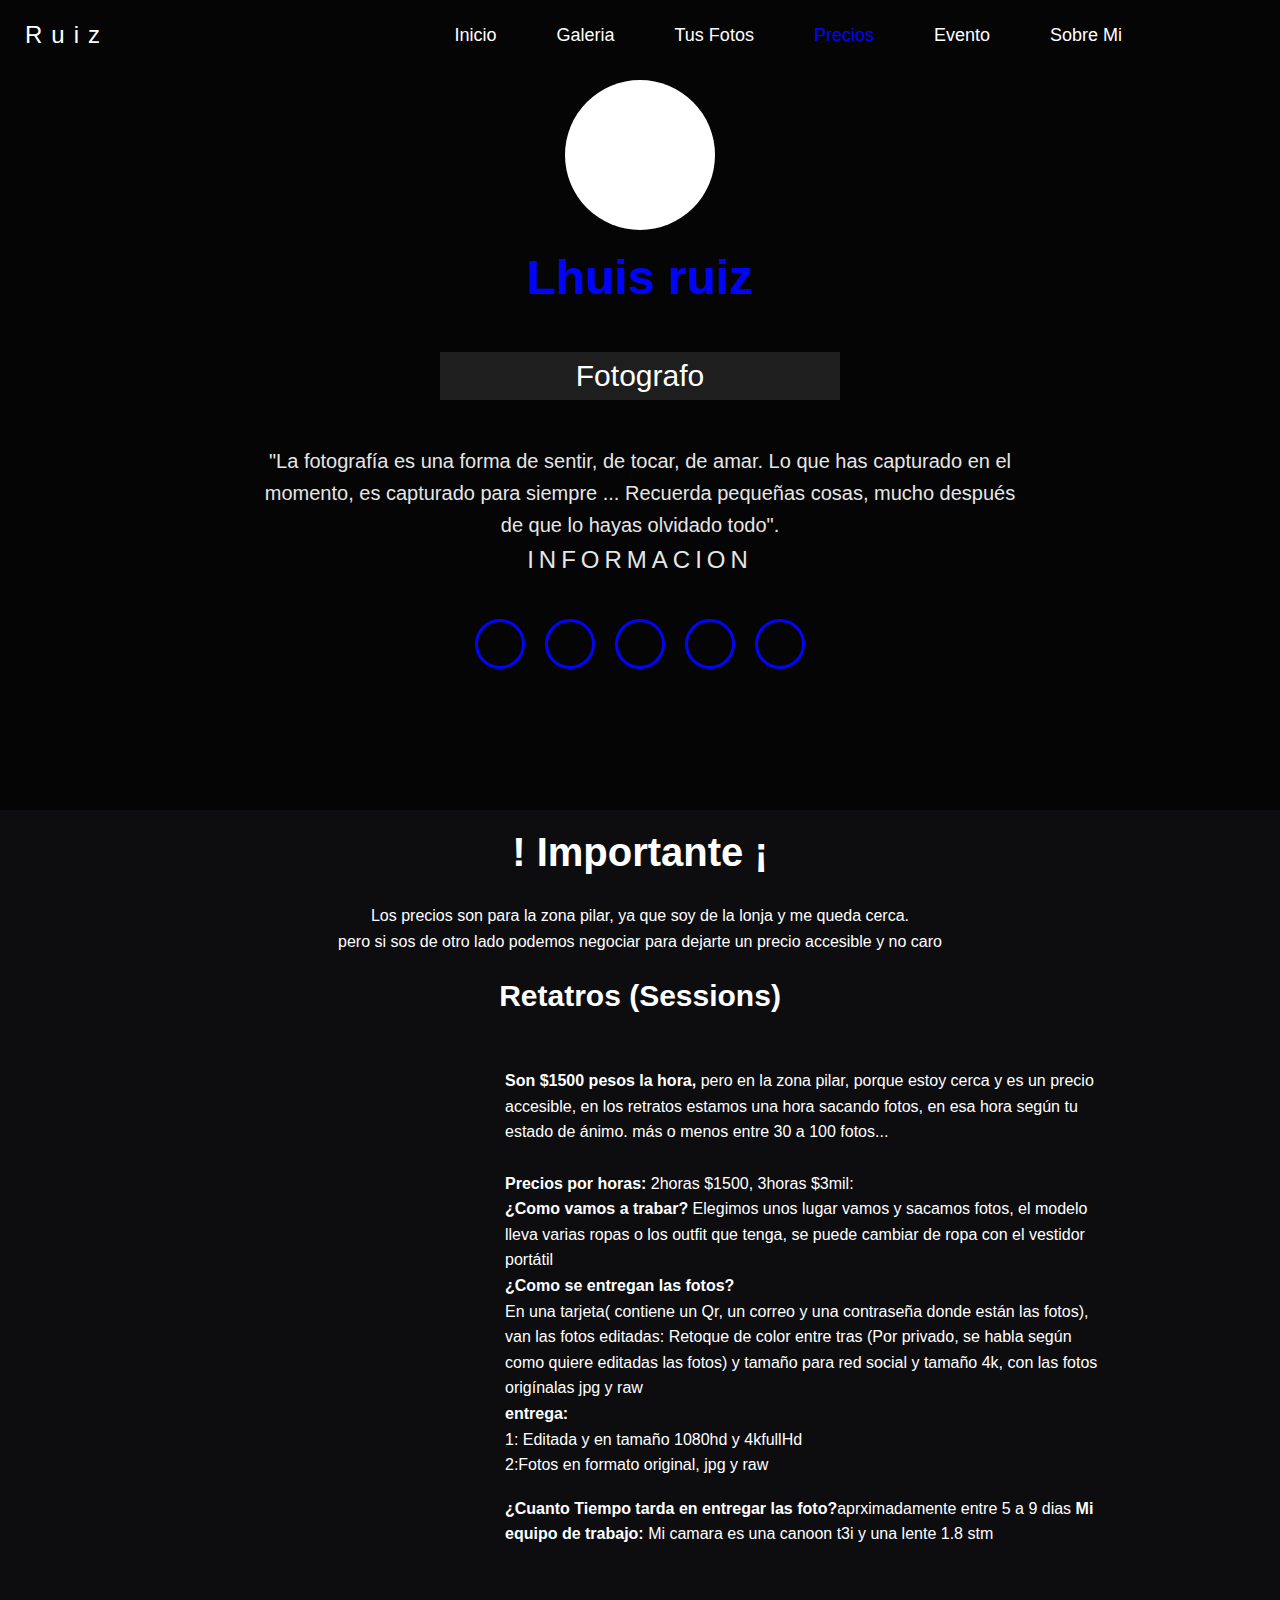
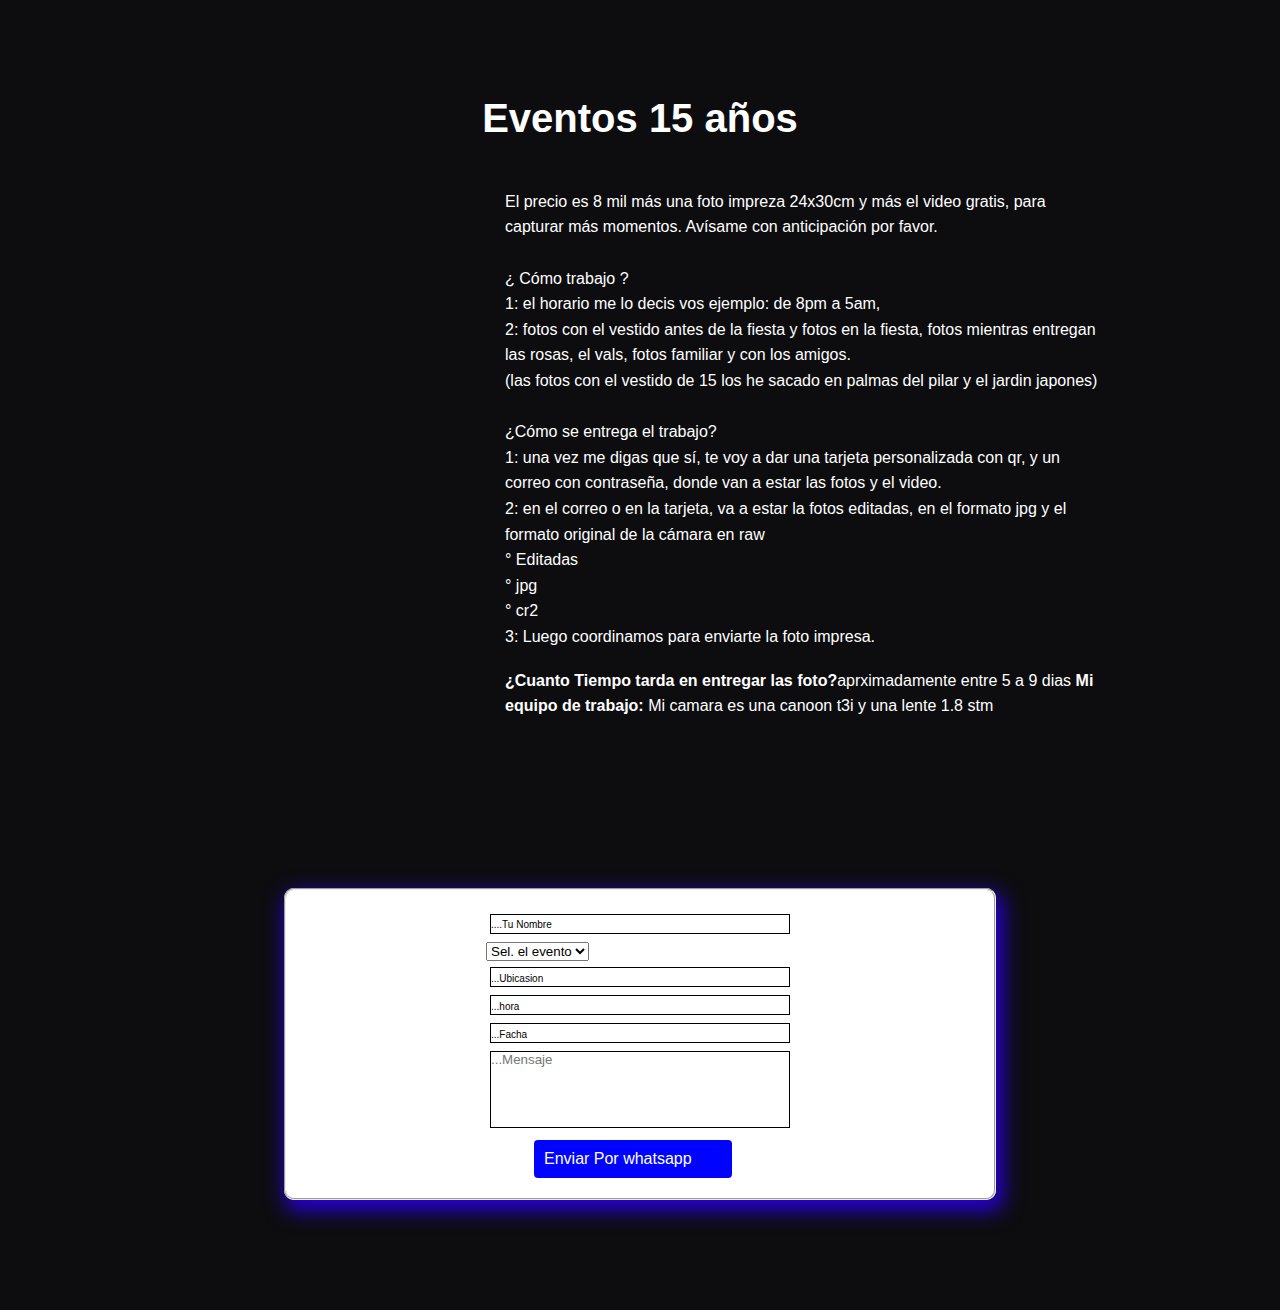
==== commit a343207a: "Update index.html" ====
--- a/index.html
+++ b/index.html
@@ -39,12 +39,13 @@
                 <ul>
                     <li><a href="https://lhuisruiz.github.io/enlace/">Inicio</a></li>
                     <li><a href="https://lhuisruiz.github.io/galeria/">Galeria</a></li>
-                    <li><a href="https://lhuisruiz.github.io/galeria2/" class="active">Precios</a></li>
+                    <li><a href="https://lhuisruiz.github.io/galeria/">Tus Fotos</a></li>
+                    <li><a href="https://lhuisruiz.github.io/galeria/" class="active">Precios</a></li>
                     <li><a href="#">Evento</a></li>
                     <li><a href="#">Sobre Mi</a></li>
                 </ul>
             </nav>
- <span class="search-icon">
+            <span class="search-icon">
                
             </span>
         </div>
@@ -95,28 +96,31 @@
 
     <div class="precios">
         <div class="inportante">
-            <h1 class="titulo-inportante">! Importante  ¡</h1>
+            <h1 class="titulo-inportante">! Importante ¡</h1>
             <p>Los precios son para la zona pilar, ya que soy de la lonja y me queda cerca. <br> pero si sos de otro
                 lado
                 podemos negociar para dejarte un precio accesible y no caro
-</p>
+            </p>
         </div>
         <div class="container-precios">
-            <h1 class="titulo-retratos">Retratos (Sessions)</h1>
+            <div><h1 class="titulo-retratos">Retatros (Sessions)</h1></div>
             <div class="retratos">
                 <div class="columna-1">
                     <img class="retratos-img"
                         src="https://res.cloudinary.com/fotoqe123/image/upload/v1646515462/inicio/gallery1_ccekfh.jpg"
                         alt="">
-                </div>
+                </div> 
+                
                 <div class="columna-2">
-                    <h1 class="texto-retratos">Retratos o Sessiones de fotos: $1,500 la hora</h1>
+                   
                     <p> <strong> Son $1500 pesos la hora,</strong> pero en la zona pilar, porque estoy cerca y es un
                         precio accesible, en
-                        los retratos estamos una hora sacando fotos, en esa hora según tu estado de ánimo. más o menos entre 30 a 100 fotos... <br> <strong>Precios por horas:</strong> 2horas $1500, 3horas $3mil: <br> <strong> ¿Como vamos a trabar? </strong> Elegimos unos lugar vamos y
+                        los retratos estamos una hora sacando fotos, en esa hora según tu estado de ánimo. más o menos
+                        entre 30 a 100 fotos... <br> <br><strong>Precios por horas:</strong> 2horas $1500, 3horas $3mil:
+                        <br> <strong> ¿Como vamos a trabar? </strong> Elegimos unos lugar vamos y
                         sacamos fotos, el
                         modelo lleva varias ropas o los outfit que tenga, se puede cambiar de ropa con el vestidor
-                        portátil <br> <strong> ¿Como se entregan las fotos? </strong> En una tarjeta( contiene un Qr,
+                        portátil <br> <strong> ¿Como se entregan las fotos? <br> </strong> En una tarjeta( contiene un Qr,
                         un correo y una
                         contraseña donde están las fotos), van las fotos editadas: Retoque de color entre tras (Por
                         privado, se habla según como quiere editadas las fotos) y tamaño para red social y tamaño 4k,
@@ -125,52 +129,102 @@
 
                     </p>
                     <p>
-                        <strong>¿Cuanto Tiempo tarda en entregar las foto?</strong>aprximadamente entre 5 a 9 dias 
+                        <strong>¿Cuanto Tiempo tarda en entregar las foto?</strong>aprximadamente entre 5 a 9 dias
                         <strong> Mi equipo de trabajo: </strong> Mi camara es una canoon t3i y una lente 1.8 stm
                     </p>
                 </div>
-                <img class="retratos-img" src="img/71QU+T4QL0L._AC_SY879_.jpg" alt="">
+                <img class="retratos-img"
+                    src="https://res.cloudinary.com/fotoqe123/image/upload/v1652979162/inicio/71QU_T4QL0L._AC_SY879__tihnk0.png"
+                    alt="">
+            </div>
+            <div>
+                <h1 class="evento">Eventos 15 años</h1>
+            </div>
+            <div class="retratos">
+                <div class="columna-1">
+                    <img class="retratos-img"
+                        src="https://res.cloudinary.com/fotoqe123/image/upload/v1652718488/miatuaras/IMG_3406_-_copia_z8qkmn.jpg"
+                        alt="">
+                </div>
+
+                <div class="columna-2">
+
+                    <p> El precio es 8 mil más una foto impreza 24x30cm y más el video gratis, para capturar más
+                        momentos. Avísame con anticipación por favor.
+                        <br><br>
+                        ¿ Cómo trabajo ?
+                        <br>
+                        1: el horario me lo decis vos ejemplo: de 8pm a 5am,
+                        <br>
+                        2: fotos con el vestido antes de la fiesta y fotos en la fiesta, fotos mientras entregan las
+                        rosas, el vals, fotos familiar y con los amigos.
+                        <br>
+                        (las fotos con el vestido de 15 los he sacado en <a class="link" href="https://goo.gl/maps/XM6vfmTpwWx8mZmZ6" target="_blank">  palmas del pilar</a> y el <a class="link" href="https://goo.gl/maps/j94yZHnJnKe2wysX7" target="_blank"> jardin japones</a>)
+                        <br>
+                        <br>
+                        ¿Cómo se entrega el trabajo?
+                        <br>
+                        1: una vez me digas que sí, te voy a dar una tarjeta personalizada con qr, y un correo con
+                        contraseña, donde van a estar las fotos y el video.
+                        <br>2: en el correo o en la tarjeta, va a estar la fotos editadas, en el formato jpg y el
+                        formato original de la cámara en raw
+                        <br> ° Editadas
+                        <br> ° jpg
+                        <br> ° cr2
+                        <br> 3: Luego coordinamos para enviarte la foto impresa.
+
+
+                    </p>
+                    <p>
+                        <strong>¿Cuanto Tiempo tarda en entregar las foto?</strong>aprximadamente entre 5 a 9 dias
+                        <strong> Mi equipo de trabajo: </strong> Mi camara es una canoon t3i y una lente 1.8 stm
+                    </p>
+                </div>
+                <img class="retratos-img"
+                    src="https://res.cloudinary.com/fotoqe123/image/upload/v1652979047/inicio/lhuis_ruiz_iddwje.png"
+                    alt="">
             </div>
             <!--formulario-->
+
             <body class="fondo">
                 <fieldset>
                     <div class="container-perfil">
-                        
-                    </div>
-                   
-                    <div class="box">
-                
+
+                    </div>
+
+                    <div class="box">
+
                         <input type="text" name="" class="pnombre" id="nombres" placeholder="....Tu Nombre"
-                        autocomplete="off"
-                        >
-                    </div>
-                    <div class="box">
-                <select class="selected"  id="marca" name='valor' required>
-                            <option selected disabled>Sel. la hora</option>
-                            <option>1 hora</option>
-                            <option>2 hora</option>
-                            <option>3 hora</option>
-                          </select>
-                    </div>
-                    
-                    <div class="box">
-                        <input type="text" class="pnombre"  name="" id="redes" placeholder="...Ubicasion"
-                        autocomplete="off"
-                        >
-                    </div>
-                    <div class="box">
-                        <input type="text" class="pnombre"  name="" id="info" placeholder="...Facha"
-                        autocomplete="off"
-                        >
-                    </div>
-                    
-            
-                    
-                    <div class="box">
-                        <textarea name=""  class="pnombre"  id="mensaje" cols="30" rows="5"
-                         placeholder="...Mensaje"></textarea>
-                    </div>
-                   
+                            autocomplete="off">
+                    </div>
+                    <div class="box">
+                        <select class="selected" id="marca" name='valor' required>
+                            <option selected disabled>Sel. el evento</option>
+                            <option>Grupos</option>
+                            <option>Retratos</option>
+                            <option>15 años</option>
+                        </select>
+                    </div>
+
+                    <div class="box">
+                        <input type="text" class="pnombre" name="" id="redes" placeholder="...Ubicasion"
+                            autocomplete="off">
+                    </div>
+                    <div class="box">
+                        <input type="text" class="pnombre" name="hora" id="hora" placeholder="...hora"
+                            autocomplete="off">
+                    </div>
+                    <div class="box">
+                        <input type="text" class="pnombre" name="" id="info" placeholder="...Facha" autocomplete="off">
+                    </div>
+
+
+
+                    <div class="box">
+                        <textarea name="" class="pnombre" id="mensaje" cols="30" rows="5"
+                            placeholder="...Mensaje"></textarea>
+                    </div>
+
                     <div class="box">
                         <button id="send">Enviar Por whatsapp <img class="whatsapp" src="whatsapp.png" alt=""></button>
                     </div>
--- a/main.css
+++ b/main.css
@@ -4,7 +4,7 @@
     --white: rgb(255, 255, 255);
     --dark: rgb(20, 20, 20);
     --dark2: rgba(24, 24, 24, 0.856);
-    --dark3:  #000000;  
+    --dark3:  #0d0d10;  
     --lightBlue:  #0004ff;
     --transition: all 0.5s ease;
 }
@@ -31,7 +31,10 @@
     display: contents;
 }
 
-
+.evento{
+    font-size: 40px;
+    margin: 0px 5px;
+}
 h1, h2, h3, h4, h5, h6, p{
     margin: 9px 0;
     color: var(--white);
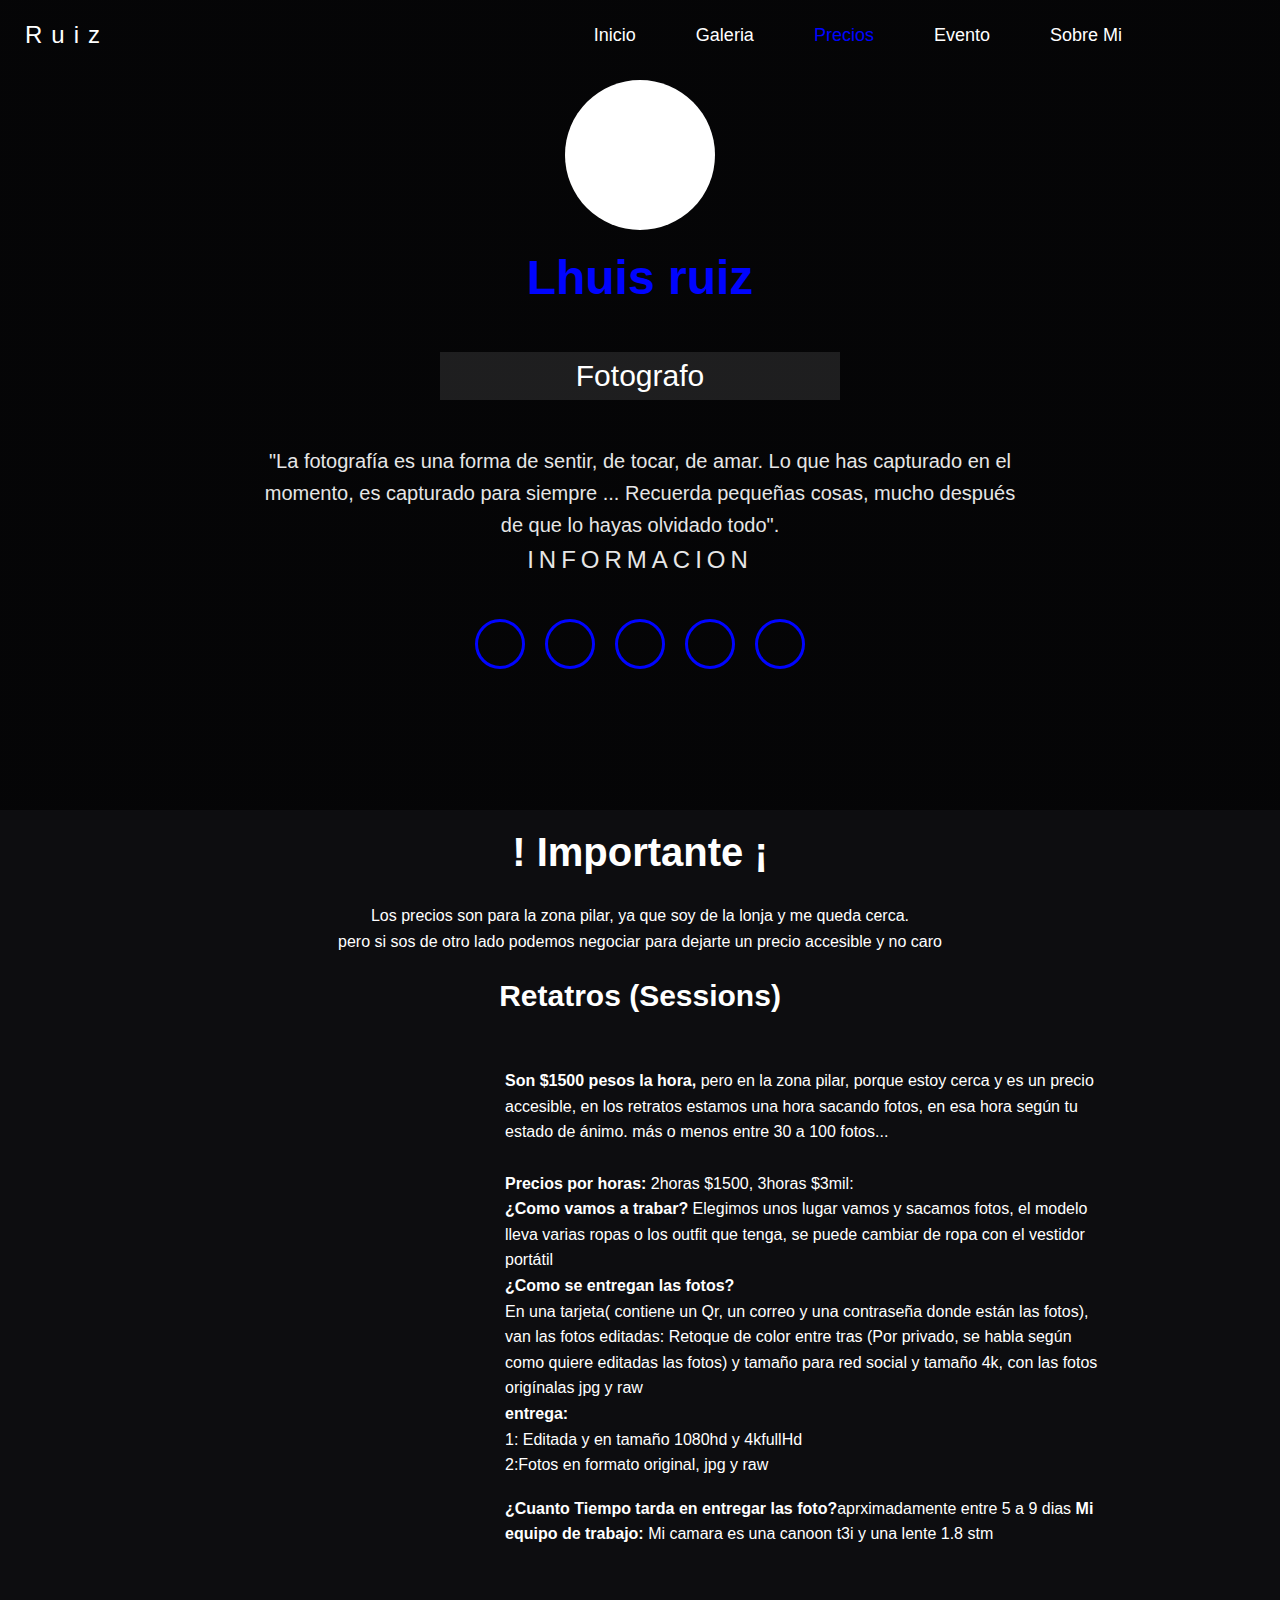
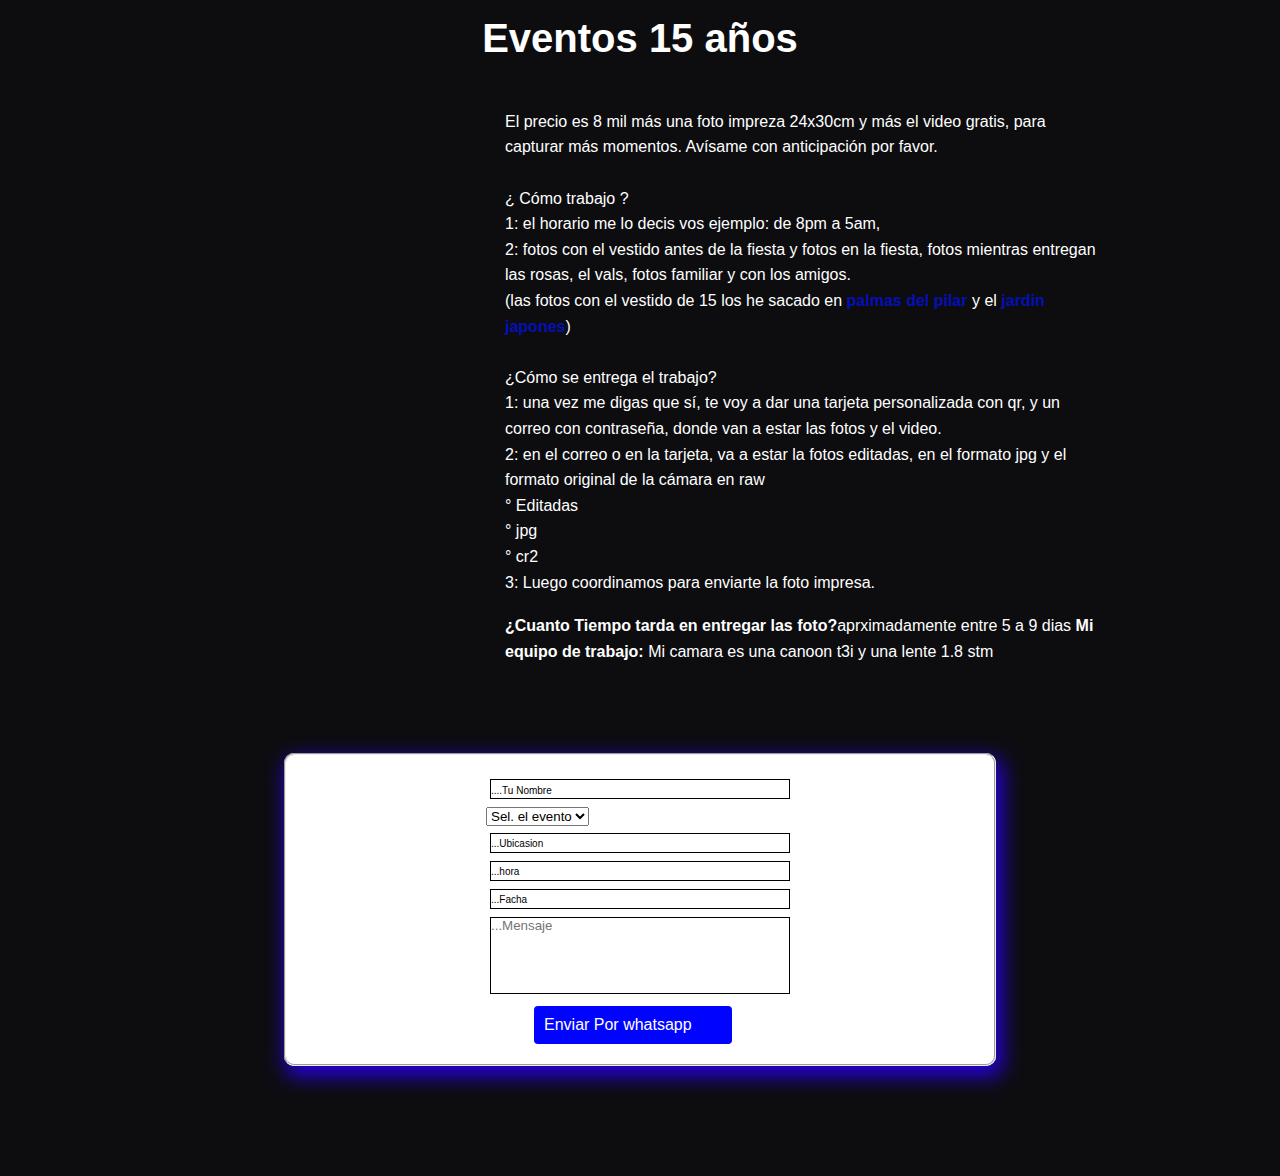
==== commit 2d845ecb: "Update index.html" ====
--- a/index.html
+++ b/index.html
@@ -39,7 +39,6 @@
                 <ul>
                     <li><a href="https://lhuisruiz.github.io/enlace/">Inicio</a></li>
                     <li><a href="https://lhuisruiz.github.io/galeria/">Galeria</a></li>
-                    <li><a href="https://lhuisruiz.github.io/galeria/">Tus Fotos</a></li>
                     <li><a href="https://lhuisruiz.github.io/galeria/" class="active">Precios</a></li>
                     <li><a href="#">Evento</a></li>
                     <li><a href="#">Sobre Mi</a></li>
--- a/css/estilos.css
+++ b/css/estilos.css
@@ -67,12 +67,17 @@
 .retratos-img{
     width: 300px;
     height: auto;
-    margin: 90px 20px 10px 20px;
-    
+    margin: 10px 20px 10px 20px;
+    
+}
+
+.link{
+    color: #0011ffb6;
+    font-weight: 900;
 }
 @media only screen and (max-width: 980px){
     .retratos-img{
-        
+       
         margin: 10px 20px 10px 20px;}
 }
 .columna-1{
@@ -210,4 +215,4 @@
     list-style: none;
     border: 1px solid black;
     
-  }+  }
